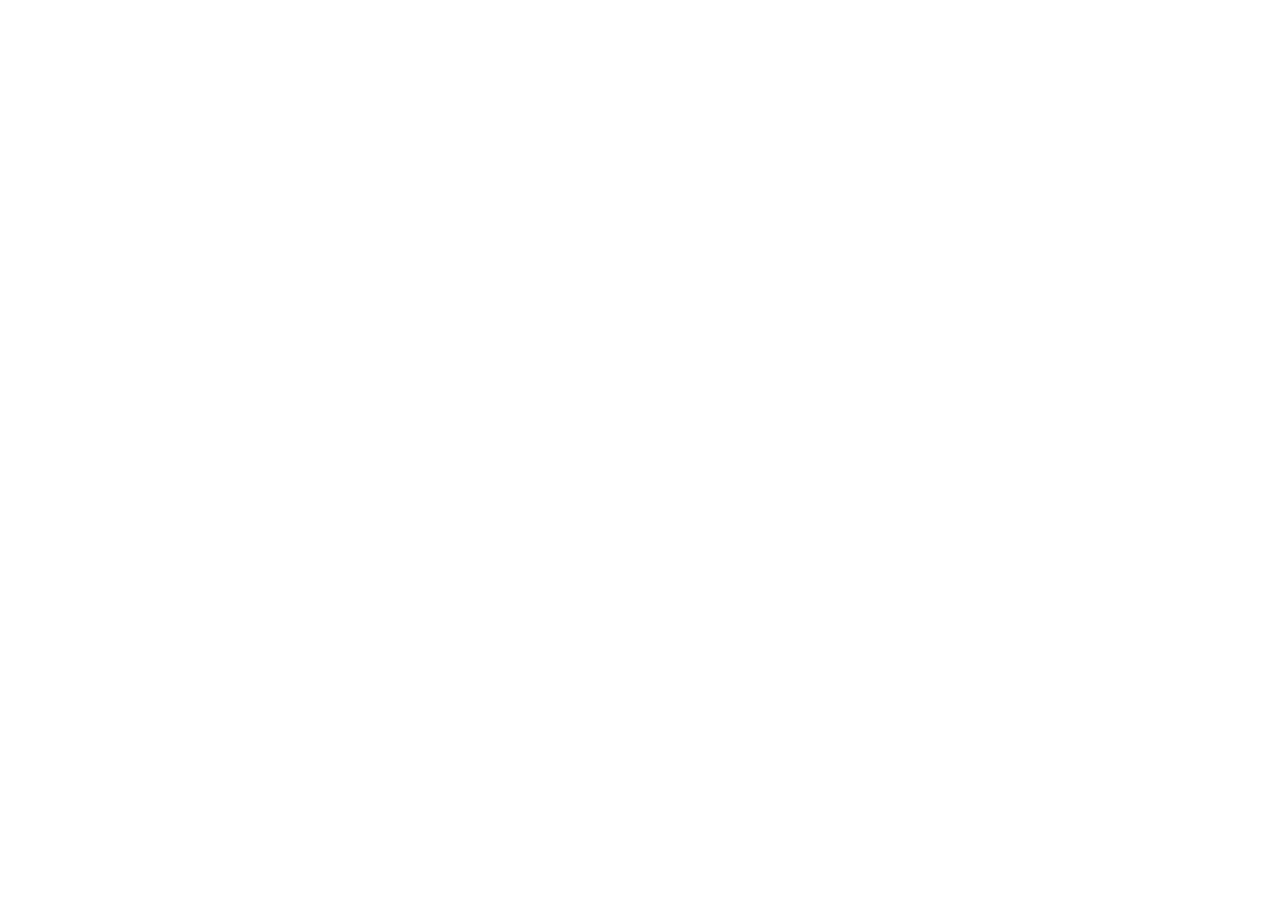
==== Lenguaje.html @ 19e7206a "Estructura-html" ====
<!DOCTYPE html>
<html lang="es">
    <head>
        <meta charset="utf-8">
        <title>Lenguaje y Performance - Laurie Anderson</title>
        <link href="css/estilos.css" rel="stylesheet">
    </head>
    <body>
        
    </body>
</html>
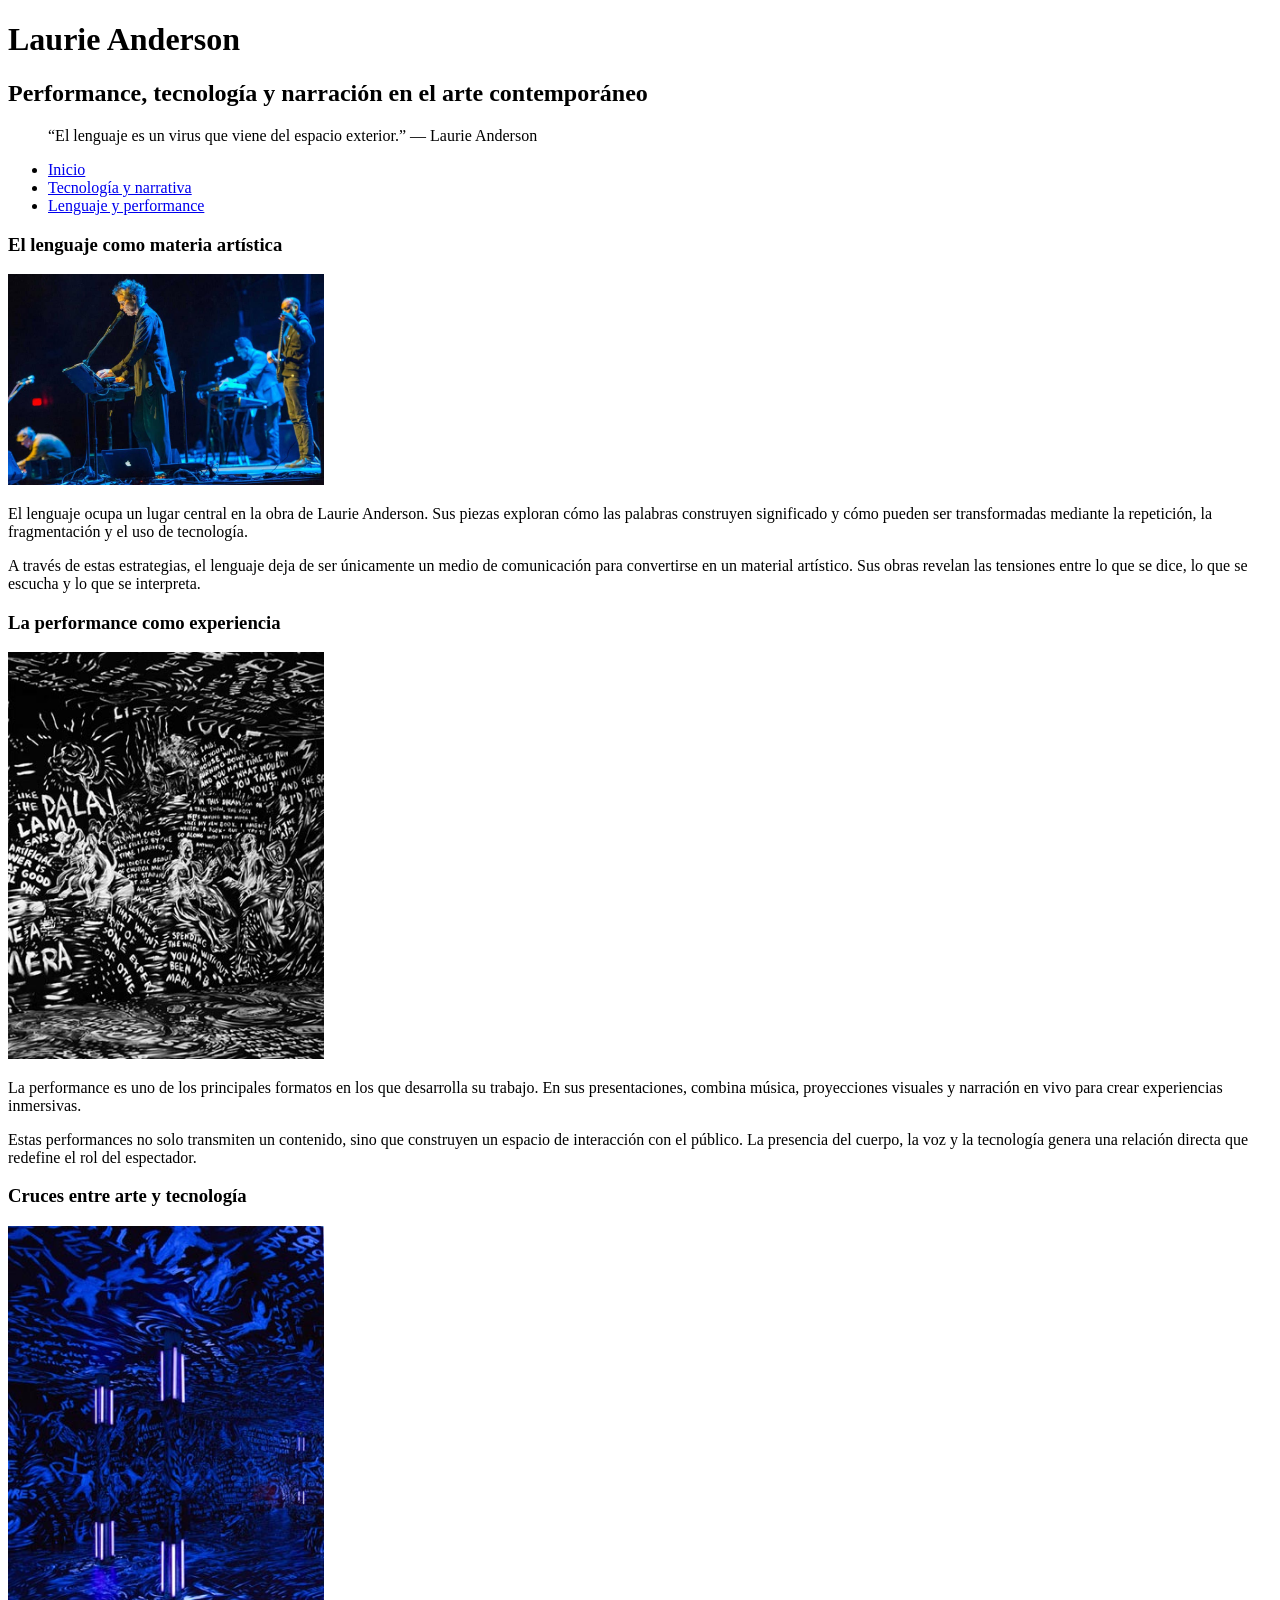
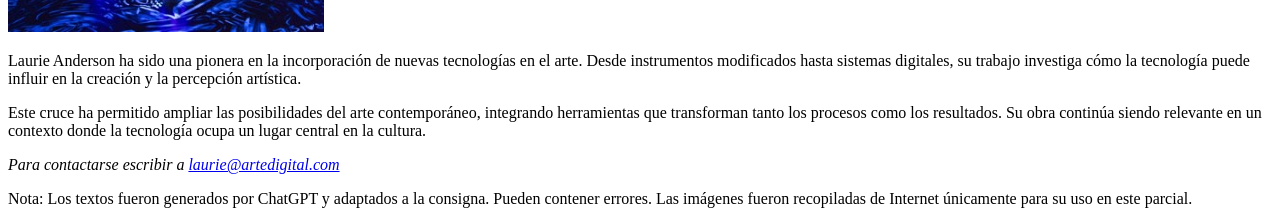
==== commit a4eb427d: "HTML-texto-y-division-semantica" ====
--- a/Lenguaje.html
+++ b/Lenguaje.html
@@ -6,6 +6,43 @@
         <link href="css/estilos.css" rel="stylesheet">
     </head>
     <body>
-        
+        <header>
+            <h1>Laurie Anderson</h1>
+            <h2>Performance, tecnología y narración en el arte contemporáneo</h2>
+            <blockquote>“El lenguaje es un virus que viene del espacio exterior.” — Laurie Anderson</blockquote>
+            <nav>
+                <ul>
+                    <li><a href="index.html">Inicio</a></li>
+                    <li><a href="Tecnologías.html">Tecnología y narrativa</a></li>
+                    <li><a href="Lenguaje.html">Lenguaje y performance</a></li>
+                </ul>
+            </nav>
+        </header>
+        <main>
+            <section>
+                <h3>El lenguaje como materia artística</h3>
+                <img src="img/anderson-2.jpg" alt="Laurie Anderson en una performance cantando" width="25%">
+                <p>El lenguaje ocupa un lugar central en la obra de Laurie Anderson. Sus piezas exploran cómo las palabras construyen significado y cómo pueden ser transformadas mediante la repetición, la fragmentación y el uso de tecnología.</p>
+                <p>A través de estas estrategias, el lenguaje deja de ser únicamente un medio de comunicación para convertirse en un material artístico. Sus obras revelan las tensiones entre lo que se dice, lo que se escucha y lo que se interpreta.</p>
+            </section>
+            <section>
+                <h3>La performance como experiencia</h3>
+                <img src="img/anderson-3.jpg" alt="instalación inmersiva de la autora" width="25%">
+                <p>La performance es uno de los principales formatos en los que desarrolla su trabajo. En sus presentaciones, combina música, proyecciones visuales y narración en vivo para crear experiencias inmersivas.</p>
+                <p>Estas performances no solo transmiten un contenido, sino que construyen un espacio de interacción con el público. La presencia del cuerpo, la voz y la tecnología genera una relación directa que redefine el rol del espectador.</p>
+            </section>
+            <article>
+                <h3>Cruces entre arte y tecnología</h3>
+                <img src="img/anderson-4.jpg" alt="instalación inmersiva de la autora" width="25%">
+                <p>Laurie Anderson ha sido una pionera en la incorporación de nuevas tecnologías en el arte. Desde instrumentos modificados hasta sistemas digitales, su trabajo investiga cómo la tecnología puede influir en la creación y la percepción artística.</p>
+                <p>Este cruce ha permitido ampliar las posibilidades del arte contemporáneo, integrando herramientas que transforman tanto los procesos como los resultados. Su obra continúa siendo relevante en un contexto donde la tecnología ocupa un lugar central en la cultura.</p>
+            </article>
+        </main>
+        <footer>
+            <address>
+                <p>Para contactarse escribir a <a href="mailto:laurie@artedigital.com">laurie@artedigital.com</a></p>
+            </address>
+            <p>Nota: Los textos fueron generados por ChatGPT y adaptados a la consigna. Pueden contener errores. Las imágenes fueron recopiladas de Internet únicamente para su uso en este parcial.</p>
+        </footer>
     </body>
 </html>
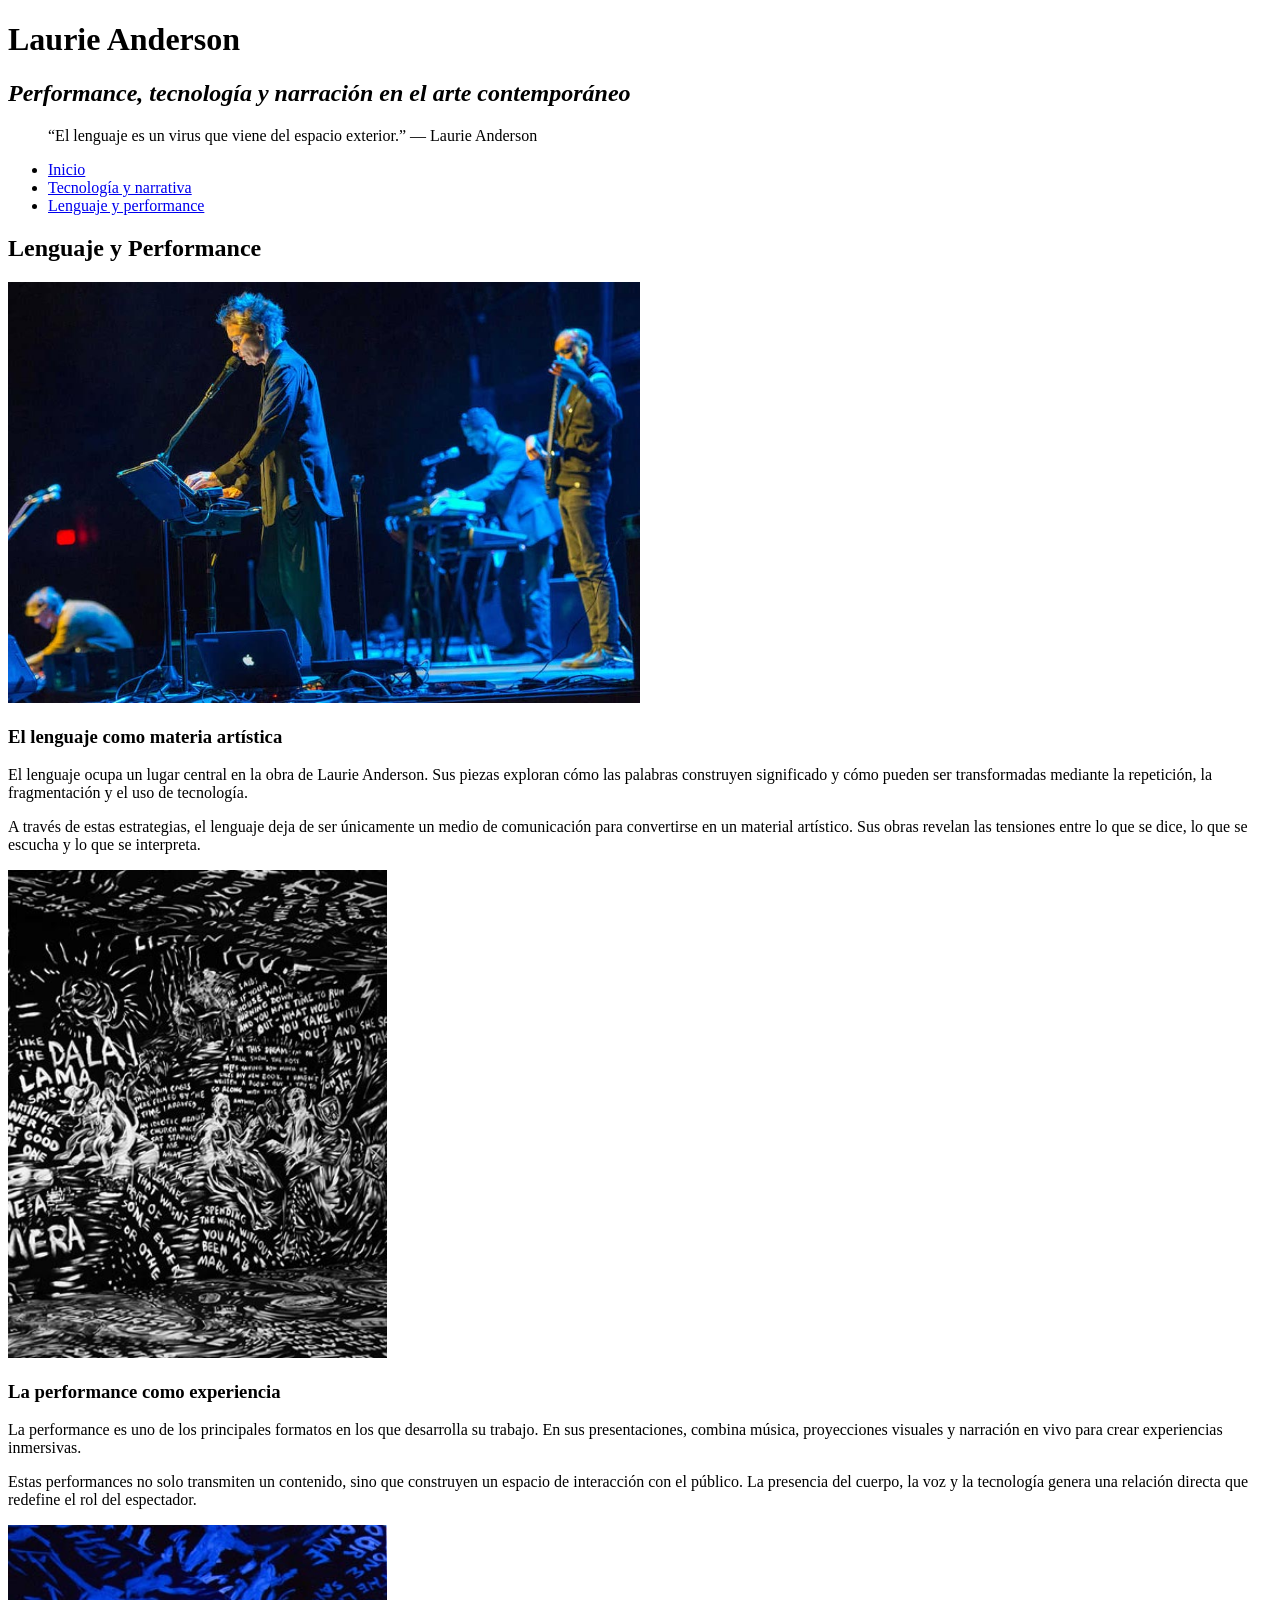
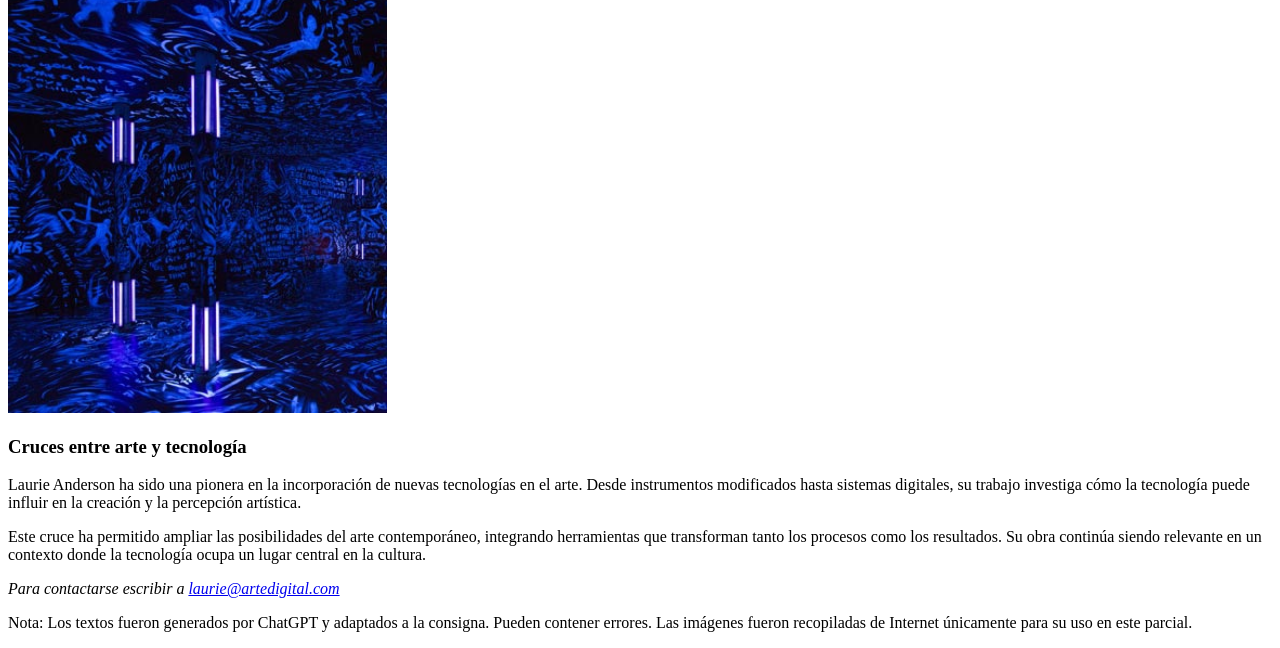
==== commit 6c4a5511: "ajustes-titulos-imagenes-video" ====
--- a/Lenguaje.html
+++ b/Lenguaje.html
@@ -4,11 +4,14 @@
         <meta charset="utf-8">
         <title>Lenguaje y Performance - Laurie Anderson</title>
         <link href="css/estilos.css" rel="stylesheet">
+        <link href="https://fonts.googleapis.com/css2?family=Abel&display=swap" rel="stylesheet">
+        <link href="https://fonts.googleapis.com/css2?family=Cossette+Texte:wght@400;700&display=swap" rel="stylesheet">
     </head>
     <body>
+        <div id="contenedor">
         <header>
-            <h1>Laurie Anderson</h1>
-            <h2>Performance, tecnología y narración en el arte contemporáneo</h2>
+            <h1><strong>Laurie Anderson</strong></h1>
+            <h2><em>Performance, tecnología y narración en el arte contemporáneo</em></h2>
             <blockquote>“El lenguaje es un virus que viene del espacio exterior.” — Laurie Anderson</blockquote>
             <nav>
                 <ul>
@@ -19,21 +22,22 @@
             </nav>
         </header>
         <main>
-            <section>
+            <h2>Lenguaje y Performance</h2>
+            <section class="salto">
+                <img class="der" src="img/anderson-2.jpg" alt="Laurie Anderson en una performance cantando" width="50%" >
                 <h3>El lenguaje como materia artística</h3>
-                <img src="img/anderson-2.jpg" alt="Laurie Anderson en una performance cantando" width="25%">
                 <p>El lenguaje ocupa un lugar central en la obra de Laurie Anderson. Sus piezas exploran cómo las palabras construyen significado y cómo pueden ser transformadas mediante la repetición, la fragmentación y el uso de tecnología.</p>
                 <p>A través de estas estrategias, el lenguaje deja de ser únicamente un medio de comunicación para convertirse en un material artístico. Sus obras revelan las tensiones entre lo que se dice, lo que se escucha y lo que se interpreta.</p>
             </section>
-            <section>
+            <section class="salto">
+                <img class="izq" src="img/anderson-3.jpg" alt="instalación inmersiva de la autora" width="30%">
                 <h3>La performance como experiencia</h3>
-                <img src="img/anderson-3.jpg" alt="instalación inmersiva de la autora" width="25%">
                 <p>La performance es uno de los principales formatos en los que desarrolla su trabajo. En sus presentaciones, combina música, proyecciones visuales y narración en vivo para crear experiencias inmersivas.</p>
                 <p>Estas performances no solo transmiten un contenido, sino que construyen un espacio de interacción con el público. La presencia del cuerpo, la voz y la tecnología genera una relación directa que redefine el rol del espectador.</p>
             </section>
-            <article>
+            <article class="salto">
+                <img class="der" src="img/anderson-4.jpg" alt="instalación inmersiva de la autora" width="30%">
                 <h3>Cruces entre arte y tecnología</h3>
-                <img src="img/anderson-4.jpg" alt="instalación inmersiva de la autora" width="25%">
                 <p>Laurie Anderson ha sido una pionera en la incorporación de nuevas tecnologías en el arte. Desde instrumentos modificados hasta sistemas digitales, su trabajo investiga cómo la tecnología puede influir en la creación y la percepción artística.</p>
                 <p>Este cruce ha permitido ampliar las posibilidades del arte contemporáneo, integrando herramientas que transforman tanto los procesos como los resultados. Su obra continúa siendo relevante en un contexto donde la tecnología ocupa un lugar central en la cultura.</p>
             </article>
@@ -44,5 +48,6 @@
             </address>
             <p>Nota: Los textos fueron generados por ChatGPT y adaptados a la consigna. Pueden contener errores. Las imágenes fueron recopiladas de Internet únicamente para su uso en este parcial.</p>
         </footer>
+        </div>
     </body>
 </html>
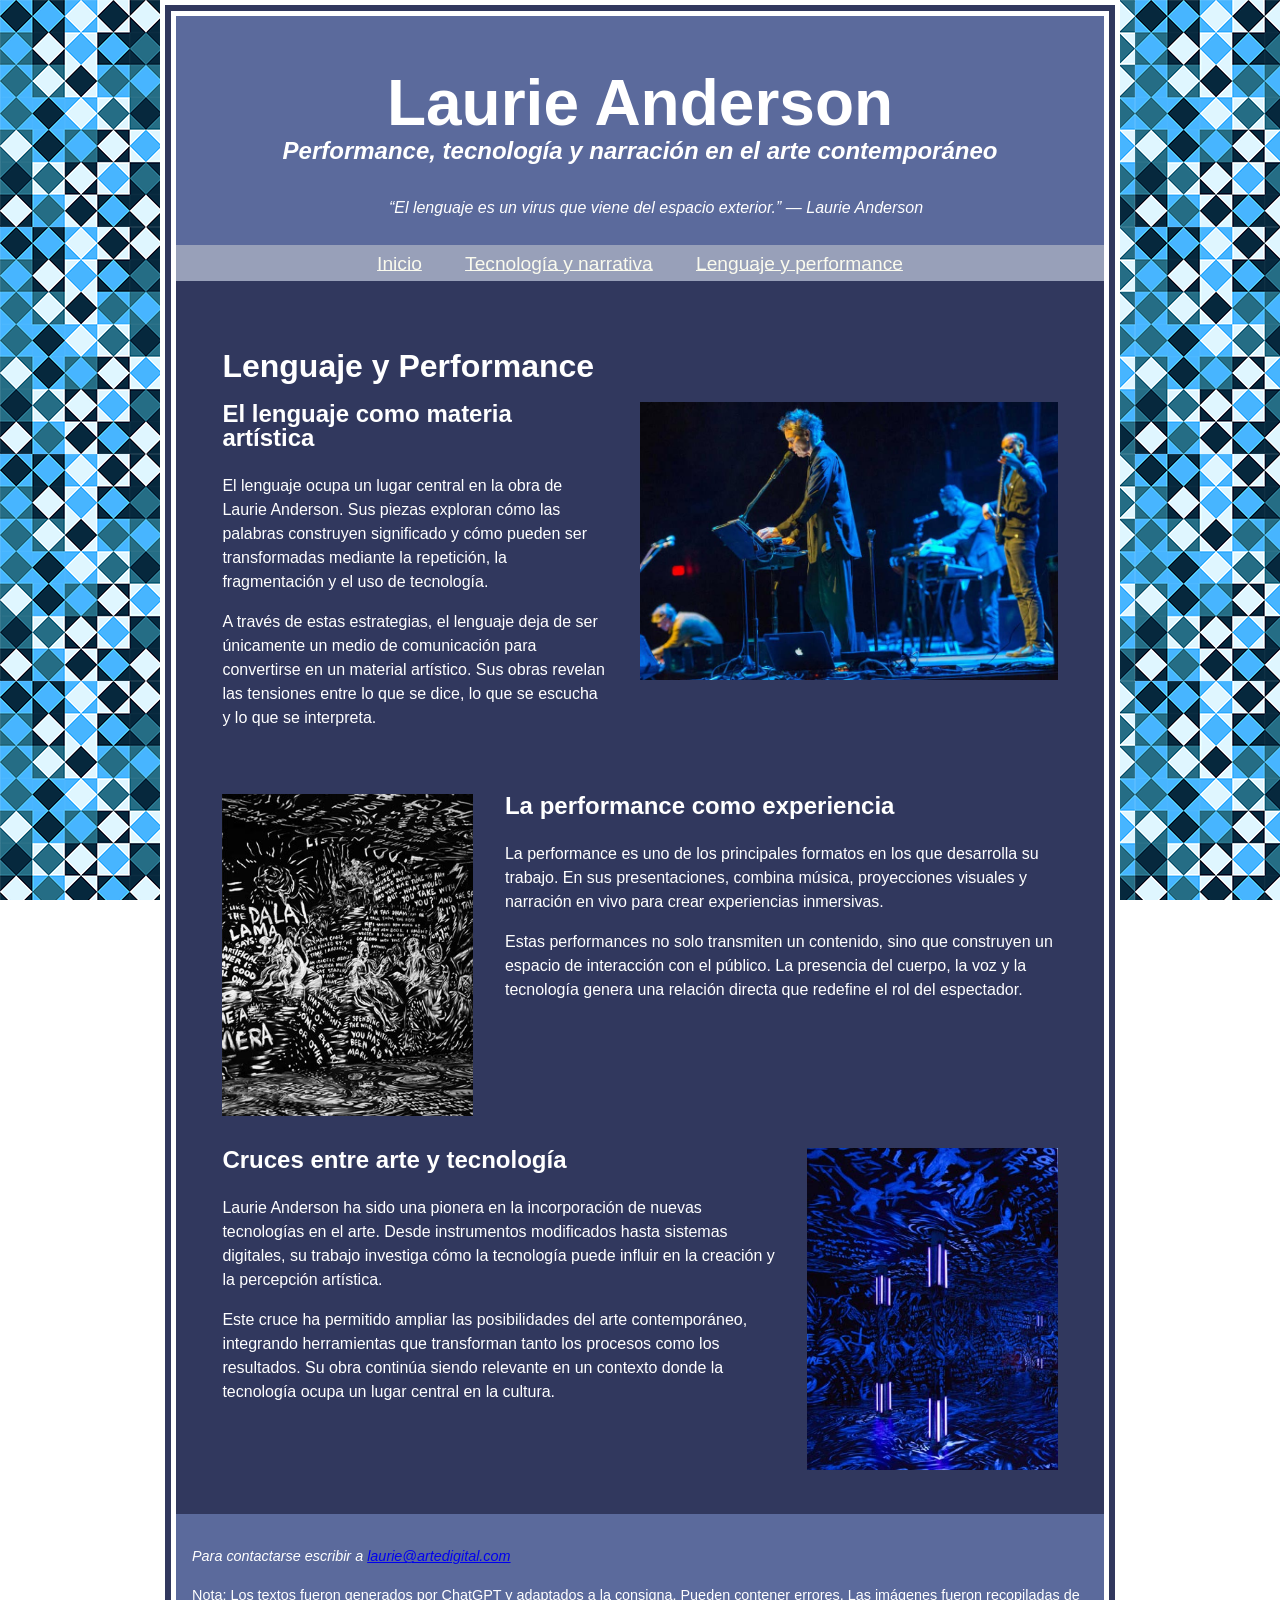
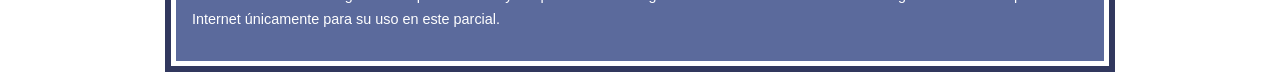
==== commit 11fb276d: "sugerencias-ia" ====
--- a/Lenguaje.html
+++ b/Lenguaje.html
@@ -10,8 +10,8 @@
     <body>
         <div id="contenedor">
         <header>
-            <h1><strong>Laurie Anderson</strong></h1>
-            <h2><em>Performance, tecnología y narración en el arte contemporáneo</em></h2>
+            <h1>Laurie Anderson</h1>
+            <h2>Performance, tecnología y narración en el arte contemporáneo</h2>
             <blockquote>“El lenguaje es un virus que viene del espacio exterior.” — Laurie Anderson</blockquote>
             <nav>
                 <ul>
--- a/css/estilos.css
+++ b/css/estilos.css
@@ -0,0 +1,129 @@
+*{
+    box-sizing: border-box;
+}
+/*BODY*/
+body {
+    background-image: url("../img/fondo.png");
+    background-repeat: repeat;
+    background-attachment: fixed;
+    margin: 0;
+    padding: 0;
+    font-family: "cossette texte", sans-serif;
+    font-size: 1rem;
+    line-height: 1.5rem;
+}
+#contenedor {
+width: 75%;
+max-width: 960px;
+margin: 0 auto;
+padding: 0;
+background-color: rgb(49, 56, 94);
+border: 1rem white double;
+color: white;
+}
+h1, h2, h3 {
+    font-family: "Abel","cossette texte", sans-serif;
+    margin-bottom: 1.5rem;
+}
+h1 {
+    font-size: 4rem;
+}
+h2 {
+    font-size: 2rem;
+}
+header h2 {
+    font-style:italic;
+}
+h3 {
+    font-size: 1.5rem;
+}
+/*HEADER*/
+header {
+    width: 100%;
+    margin: 0;
+    padding-top: 2rem;
+    text-align: center;
+    font-size: 1.8rem;
+    background-color: rgb(91, 106, 156);
+}
+header h2{
+    font-size: 1.5rem;
+}
+blockquote {
+    width: 100%;
+    margin: 1rem;
+    padding: 1%;
+    font-style: oblique;
+    font-weight: light;
+    font-size: 1rem;
+}
+
+/*MENU DE NAVEGACION*/
+nav ul{
+    width: 100%;
+    margin: 0;
+    padding: 0;
+    list-style-type: none;
+    background-color:  rgb(152, 160, 185);  
+    
+}
+nav li{
+    display: inline-block;
+    margin: 0 0.5rem;
+}
+nav a{
+    font-size: 1.2rem;
+    line-height: 2.2rem;
+    padding: 0.5em;
+    text-align: center;
+    text-decoration: underline;
+}
+nav a:link {
+    color:rgb(250, 250, 238);
+}
+nav a:visited {
+    color:rgb(230, 226, 196);
+}
+nav a:hover {
+    font-style: italic;
+}
+nav a:active {
+    color:rgb(49, 56, 94);
+}
+ /*MAIN*/
+main {
+    margin: auto;
+    padding: 5%;
+}
+
+/*IMAGENES Y VIDEO*/
+.center{
+    display:block;
+    align-items: center;
+    margin:auto;
+    padding: 1%;
+    border: none;
+}
+.salto{
+    clear:both;
+    margin-bottom: 4rem;
+}
+img.der {
+    float: right;
+    margin-left: 2rem;
+    margin-bottom: 2rem;
+}
+img.izq {
+    float: left;
+    margin-right: 2rem;
+    margin-bottom: 2rem;
+}
+/*FOOTER*/
+footer {
+    width: 100%;
+    background-color: rgb(91, 106, 156);
+    padding: 1rem;
+    margin: 0;
+    text-align: left;
+    font-size: 0.9rem;
+}
